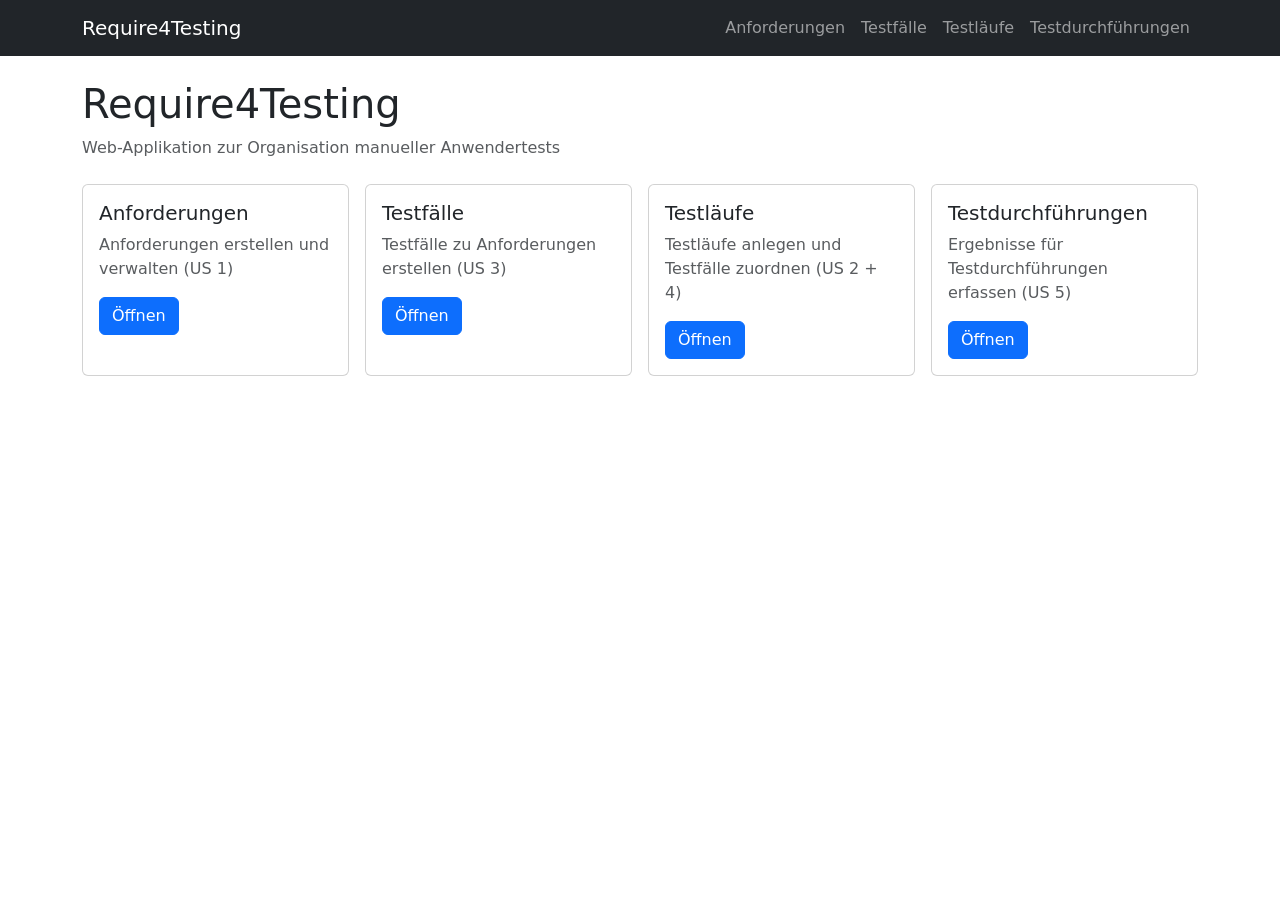
==== src/main/resources/templates/index.html @ c91286b9 "Prototyp Sprint 1: US 1–5 vollständig implementiert - Entities: Testfall, Testlauf, Testdurchfuehrun" ====
<!DOCTYPE html>
<html xmlns:th="http://www.thymeleaf.org">
<head>
    <title>Require4Testing</title>
    <link rel="stylesheet" href="https://cdn.jsdelivr.net/npm/bootstrap@5.3.0/dist/css/bootstrap.min.css"/>
</head>
<body>
<nav class="navbar navbar-expand-lg navbar-dark bg-dark mb-4">
    <div class="container">
        <a class="navbar-brand" href="/">Require4Testing</a>
        <div class="navbar-nav">
            <a class="nav-link" href="/anforderungen">Anforderungen</a>
            <a class="nav-link" href="/testfaelle">Testfälle</a>
            <a class="nav-link" href="/testlaeufe">Testläufe</a>
            <a class="nav-link" href="/testdurchfuehrungen">Testdurchführungen</a>
        </div>
    </div>
</nav>
<div class="container">
    <h1 class="mb-2">Require4Testing</h1>
    <p class="text-muted mb-4">Web-Applikation zur Organisation manueller Anwendertests</p>
    <div class="row g-3">
        <div class="col-md-3">
            <div class="card h-100">
                <div class="card-body">
                    <h5 class="card-title">Anforderungen</h5>
                    <p class="card-text text-muted">Anforderungen erstellen und verwalten (US 1)</p>
                    <a href="/anforderungen" class="btn btn-primary">Öffnen</a>
                </div>
            </div>
        </div>
        <div class="col-md-3">
            <div class="card h-100">
                <div class="card-body">
                    <h5 class="card-title">Testfälle</h5>
                    <p class="card-text text-muted">Testfälle zu Anforderungen erstellen (US 3)</p>
                    <a href="/testfaelle" class="btn btn-primary">Öffnen</a>
                </div>
            </div>
        </div>
        <div class="col-md-3">
            <div class="card h-100">
                <div class="card-body">
                    <h5 class="card-title">Testläufe</h5>
                    <p class="card-text text-muted">Testläufe anlegen und Testfälle zuordnen (US 2 + 4)</p>
                    <a href="/testlaeufe" class="btn btn-primary">Öffnen</a>
                </div>
            </div>
        </div>
        <div class="col-md-3">
            <div class="card h-100">
                <div class="card-body">
                    <h5 class="card-title">Testdurchführungen</h5>
                    <p class="card-text text-muted">Ergebnisse für Testdurchführungen erfassen (US 5)</p>
                    <a href="/testdurchfuehrungen" class="btn btn-primary">Öffnen</a>
                </div>
            </div>
        </div>
    </div>
</div>
</body>
</html>
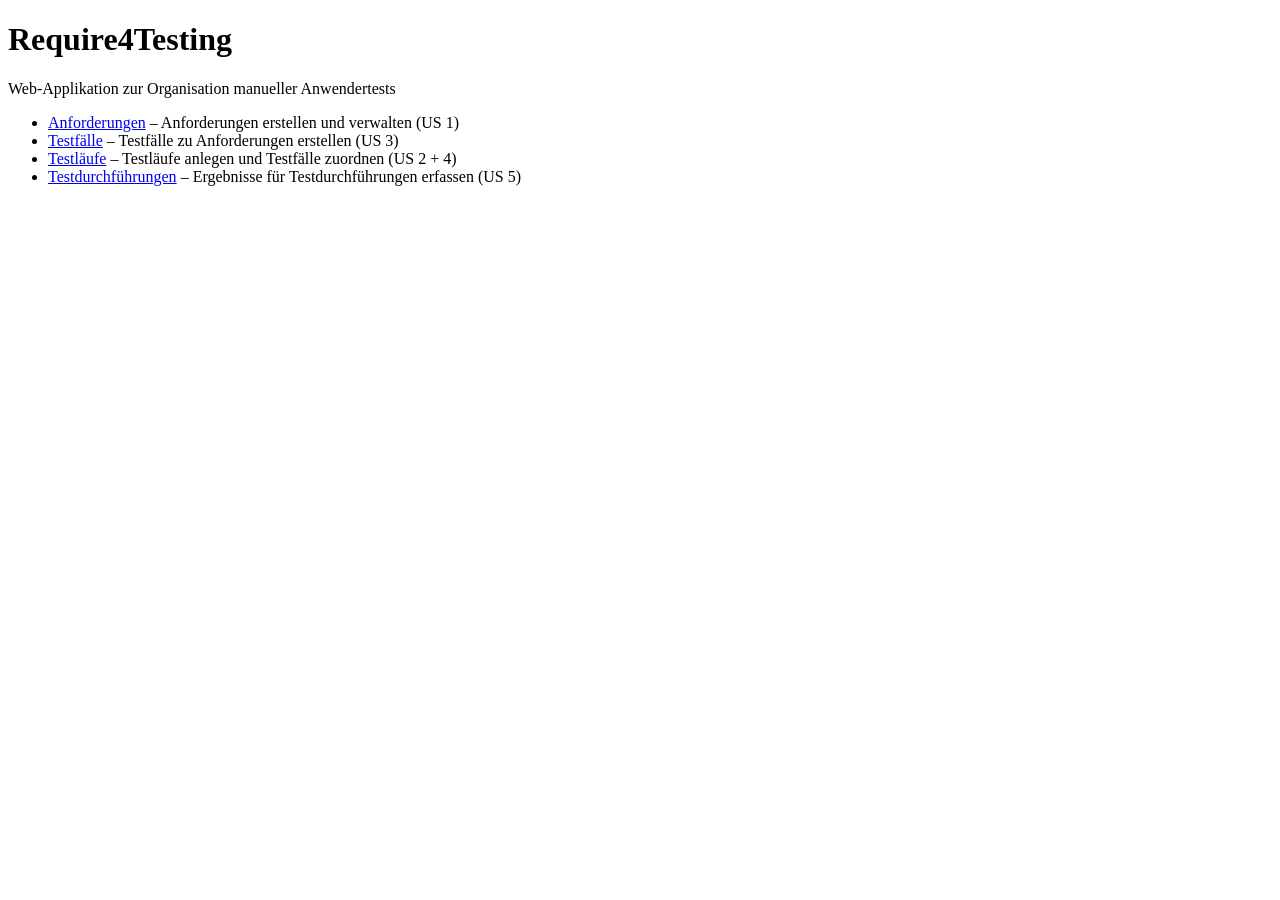
==== commit c237ac36: "All set" ====
--- a/src/main/resources/templates/index.html
+++ b/src/main/resources/templates/index.html
@@ -2,61 +2,17 @@
 <html xmlns:th="http://www.thymeleaf.org">
 <head>
     <title>Require4Testing</title>
-    <link rel="stylesheet" href="https://cdn.jsdelivr.net/npm/bootstrap@5.3.0/dist/css/bootstrap.min.css"/>
+    <link rel="stylesheet" th:href="@{/style.css}"/>
 </head>
 <body>
-<nav class="navbar navbar-expand-lg navbar-dark bg-dark mb-4">
-    <div class="container">
-        <a class="navbar-brand" href="/">Require4Testing</a>
-        <div class="navbar-nav">
-            <a class="nav-link" href="/anforderungen">Anforderungen</a>
-            <a class="nav-link" href="/testfaelle">Testfälle</a>
-            <a class="nav-link" href="/testlaeufe">Testläufe</a>
-            <a class="nav-link" href="/testdurchfuehrungen">Testdurchführungen</a>
-        </div>
-    </div>
-</nav>
-<div class="container">
-    <h1 class="mb-2">Require4Testing</h1>
-    <p class="text-muted mb-4">Web-Applikation zur Organisation manueller Anwendertests</p>
-    <div class="row g-3">
-        <div class="col-md-3">
-            <div class="card h-100">
-                <div class="card-body">
-                    <h5 class="card-title">Anforderungen</h5>
-                    <p class="card-text text-muted">Anforderungen erstellen und verwalten (US 1)</p>
-                    <a href="/anforderungen" class="btn btn-primary">Öffnen</a>
-                </div>
-            </div>
-        </div>
-        <div class="col-md-3">
-            <div class="card h-100">
-                <div class="card-body">
-                    <h5 class="card-title">Testfälle</h5>
-                    <p class="card-text text-muted">Testfälle zu Anforderungen erstellen (US 3)</p>
-                    <a href="/testfaelle" class="btn btn-primary">Öffnen</a>
-                </div>
-            </div>
-        </div>
-        <div class="col-md-3">
-            <div class="card h-100">
-                <div class="card-body">
-                    <h5 class="card-title">Testläufe</h5>
-                    <p class="card-text text-muted">Testläufe anlegen und Testfälle zuordnen (US 2 + 4)</p>
-                    <a href="/testlaeufe" class="btn btn-primary">Öffnen</a>
-                </div>
-            </div>
-        </div>
-        <div class="col-md-3">
-            <div class="card h-100">
-                <div class="card-body">
-                    <h5 class="card-title">Testdurchführungen</h5>
-                    <p class="card-text text-muted">Ergebnisse für Testdurchführungen erfassen (US 5)</p>
-                    <a href="/testdurchfuehrungen" class="btn btn-primary">Öffnen</a>
-                </div>
-            </div>
-        </div>
-    </div>
-</div>
+<div th:replace="~{fragments :: nav}"></div>
+<h1>Require4Testing</h1>
+<p>Web-Applikation zur Organisation manueller Anwendertests</p>
+<ul>
+    <li><a href="/anforderungen">Anforderungen</a> – Anforderungen erstellen und verwalten (US 1)</li>
+    <li><a href="/testfaelle">Testfälle</a> – Testfälle zu Anforderungen erstellen (US 3)</li>
+    <li><a href="/testlaeufe">Testläufe</a> – Testläufe anlegen und Testfälle zuordnen (US 2 + 4)</li>
+    <li><a href="/testdurchfuehrungen">Testdurchführungen</a> – Ergebnisse für Testdurchführungen erfassen (US 5)</li>
+</ul>
 </body>
 </html>
